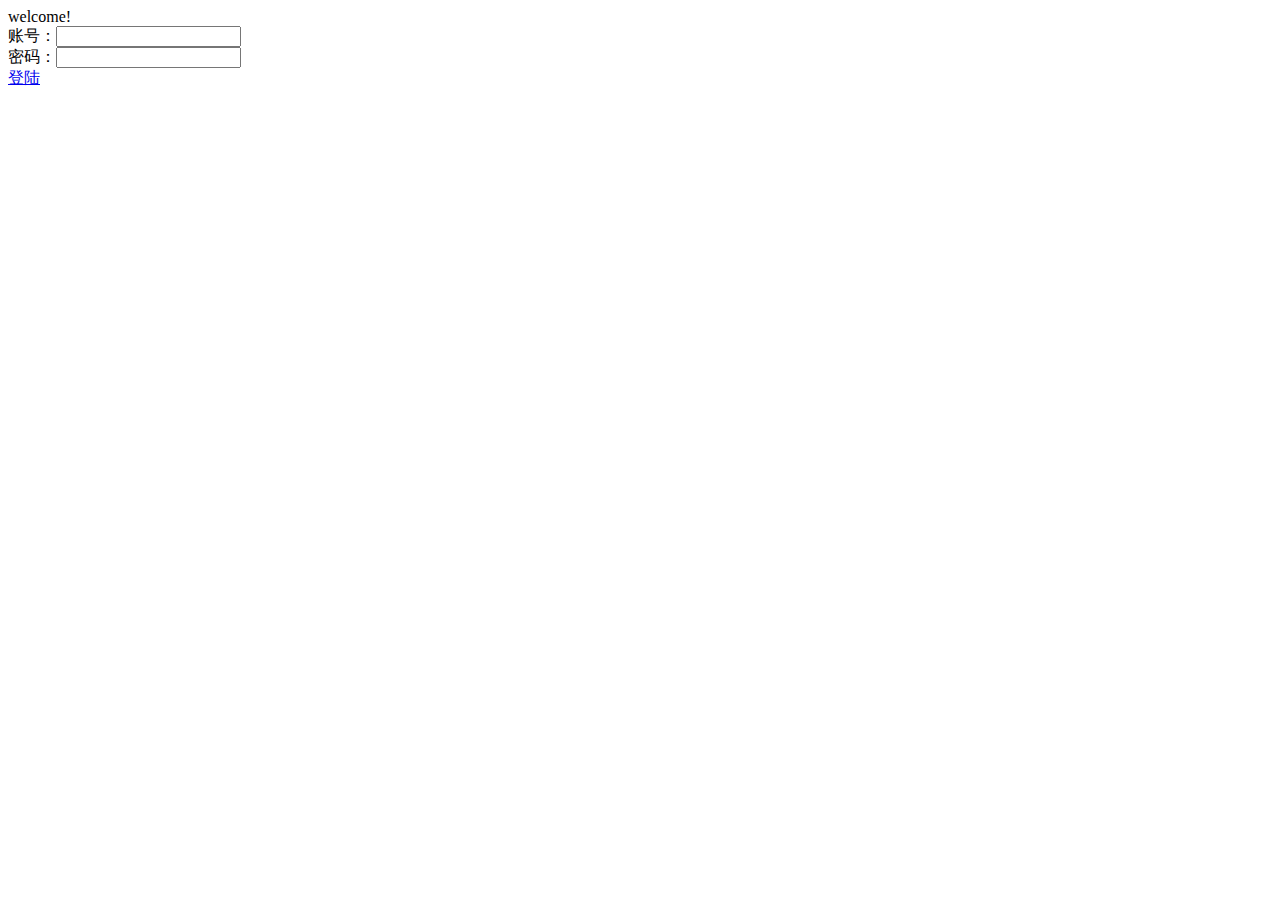
==== src/main/webapp/gentleman/gt_login/login.html @ 512e06ec "项目搭建" ====
<!DOCTYPE html>
<html lang="en">
<head>
	<title>login</title>
	<meta charset="utf-8">
    <meta http-equiv="X-UA-Compatible" content="IE=edge">
</head>
<body>
	welcome!<br>
	<span>账号：</span></span><input type="text" name="" id="number"><br>
	<span>密码：</span></span><input type="password" name="" id="password"><br>
	<a href="javascript:void(0)" id="login">登陆</a>


	<!-- 引用公用的js -->
	<script type="text/javascript" src="public/js/jquery.js"></script>
	<script type="text/javascript" src="public/js/invoker.js"></script>
	<!-- 引用本页面的js -->
	<script type="text/javascript" src="js/login.js"></script>
</body>
</html>
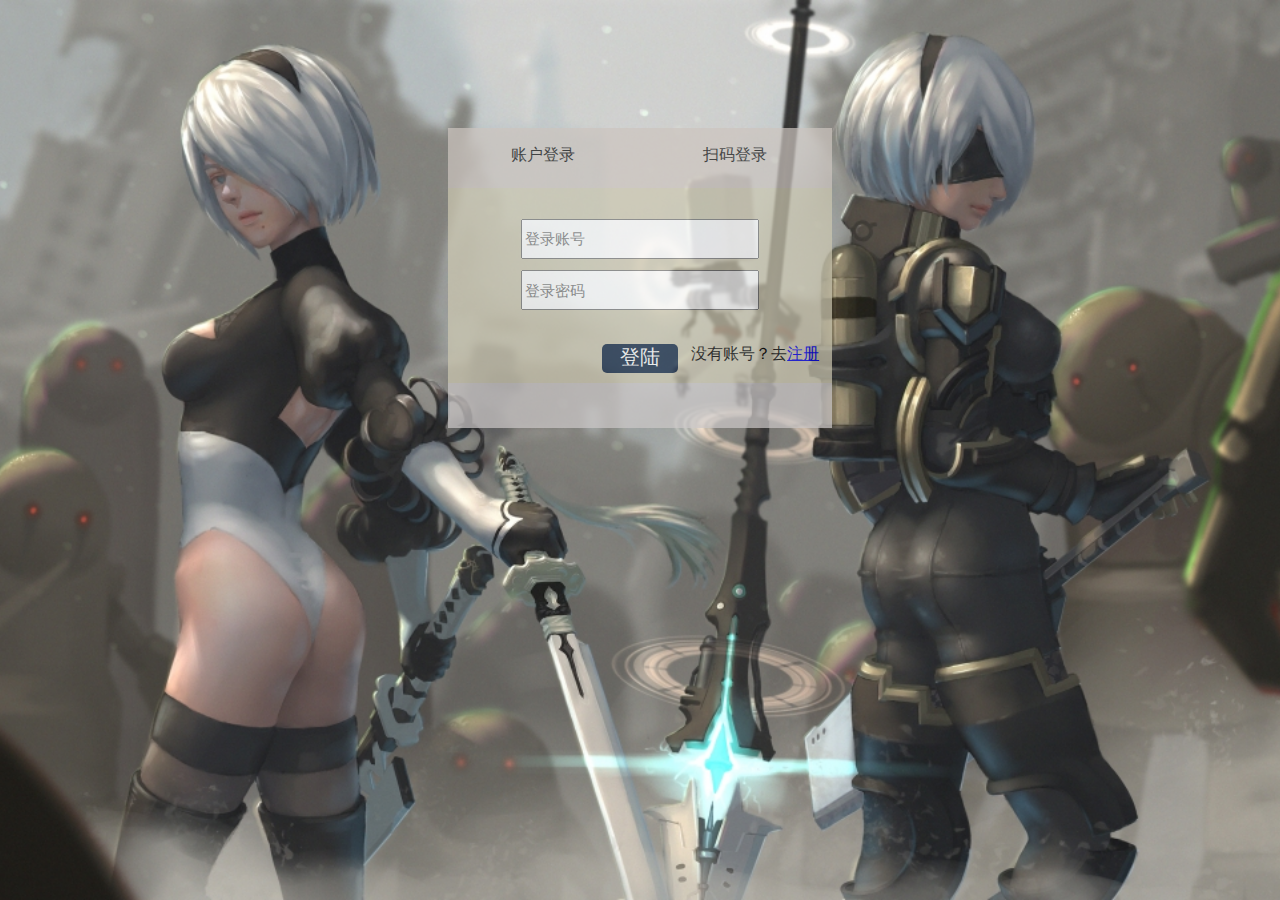
==== commit ecccc2ab: "登录" ====
--- a/src/main/webapp/gentleman/gt_login/login.html
+++ b/src/main/webapp/gentleman/gt_login/login.html
@@ -4,17 +4,44 @@
 	<title>login</title>
 	<meta charset="utf-8">
     <meta http-equiv="X-UA-Compatible" content="IE=edge">
+	<link rel="stylesheet" type="text/css" href="css/login.css">
 </head>
-<body>
-	welcome!<br>
-	<span>账号：</span></span><input type="text" name="" id="number"><br>
-	<span>密码：</span></span><input type="password" name="" id="password"><br>
-	<a href="javascript:void(0)" id="login">登陆</a>
+<body class="body">
+	<div class="home">
+		<div class="middle">
+			<div class="title">
+				<a href="javascript:void(0)" class="login_way_left">
+					<p class="login_font">
+						账户登录
+					</p>
+				</a>
+				<a href="javascript:void(0)" class="login_way_right">
+					<p class="login_font">
+						扫码登录
+					</p>
+				</a>
+			</div>
+			<div class="login_middle">
+				<div class="login_info">
+					<input class="number" type="text" name="" id="number" placeholder="登录账号"><br>
+					<input class="number" type="password" name="" id="password" placeholder="登录密码"><br>
+				</div>
+				<a href="javascript:void(0)" class="login_sub_a" id="login">
+						<span class="login_sub">登陆</span>
+				</a>
+				<div>
+					没有账号？去<a href="javascript:void(0)">注册</a>
+				</div>
+			</div>
+
+		</div>
+	</div>
 
 
 	<!-- 引用公用的js -->
 	<script type="text/javascript" src="public/js/jquery.js"></script>
 	<script type="text/javascript" src="public/js/invoker.js"></script>
+	<script type="text/javascript" src="public/js/utils.js"></script>
 	<!-- 引用本页面的js -->
 	<script type="text/javascript" src="js/login.js"></script>
 </body>
--- a/src/main/webapp/gentleman/gt_login/css/login.css
+++ b/src/main/webapp/gentleman/gt_login/css/login.css
@@ -0,0 +1,91 @@
+html {
+    height: 100%;
+    width:100%;
+
+    overflow-y: scroll;
+    overflow:auto;
+    margin: 0;
+}
+.body{
+    height: 100%;
+    width:100%;
+    text-align:center;
+    overflow:auto;
+    margin: 0;
+    background:url(../picture/2b_2.jpg)center no-repeat;
+    /*background-size: 100% 100%;*/
+    background-size: cover;
+}
+.home{
+    width: 100%;
+    height: 100%;
+    opacity: 0.7;
+}
+.login_info{
+    float: left;
+    margin-top: 5%;
+    height: 70%;
+    width: 100%;
+}
+.number{
+    font-size: 15px;
+    margin-top: 3%;
+    height: 25%;
+    width: 60%;
+
+}
+.middle{
+    float: left;
+    width: 30%;
+    height: 300px;
+    margin-top: 10%;
+    margin-left: 35%;
+    background: #CDC9C9;
+}
+.title{
+    height: 20%;
+    width: 100%;
+}
+.login_way_left{
+    float: left;
+    width: 50%;
+    height: 100%;
+    line-height: 100%;
+    color: #0C0C0C;
+    background: #CDC5BF;
+}
+.login_way_right{
+    float: left;
+    width: 50%;
+    height: 100%;
+    line-height: 100%;
+    color: #0C0C0C;
+    background: #CDC5BF;
+}
+.login_font{
+    float: left;
+    margin-top: 10%;
+    margin-left: 33%;
+}
+.login_middle{
+    height: 65%;
+    width: 100%;
+    background: #CDC8B1;
+}
+.login_sub_a{
+    float: left;
+    margin-left: 40%;
+    width: 20%;
+    height: 15%;
+    background: #0F2543;
+    text-decoration:none;
+    color: white;
+    font-size: 20px;
+    border-radius:5px;
+}
+/*.login_sub_a{
+    float: left;
+    width: 100%;
+    height: 100%;
+    margin-bottom: -10%;
+}*/
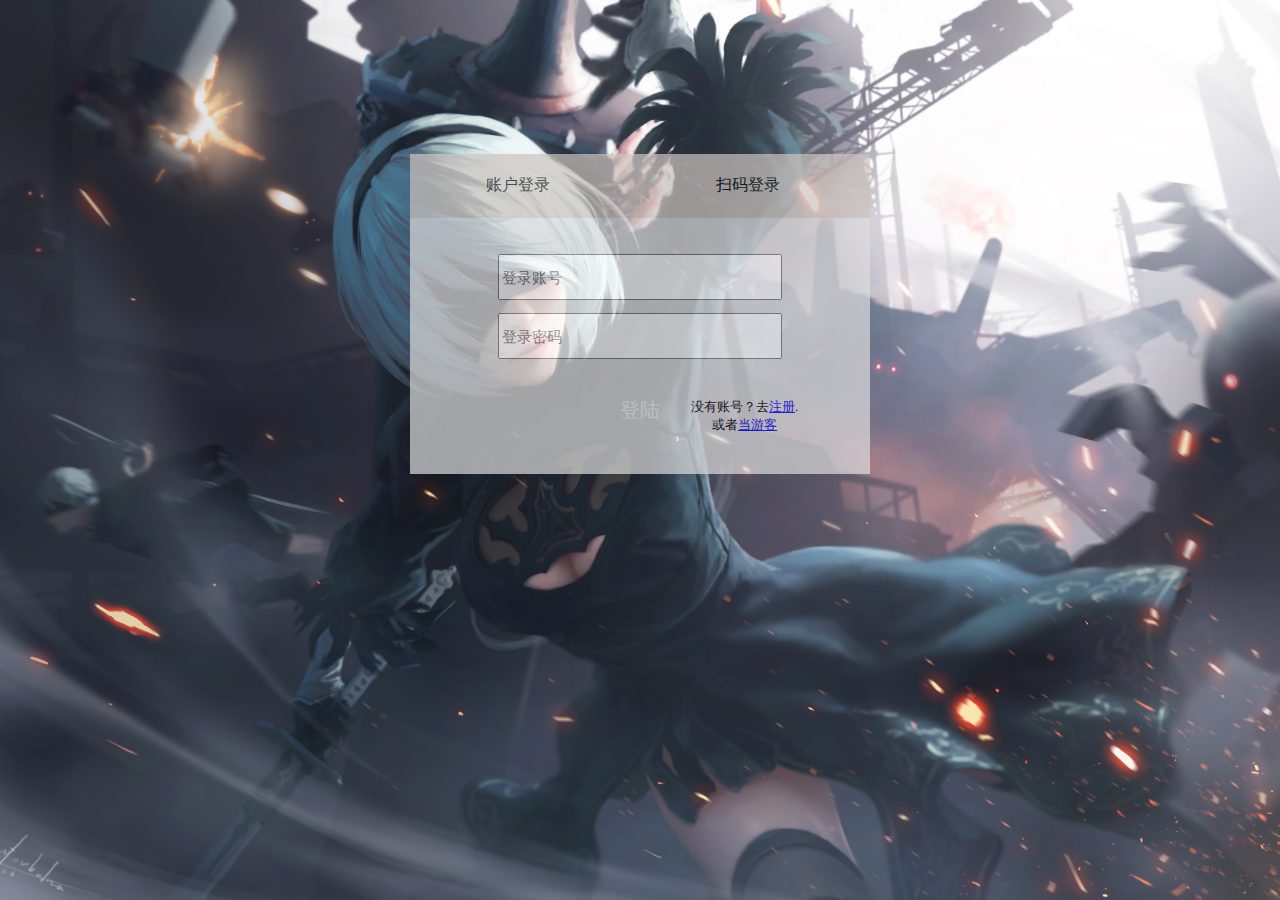
==== commit 390a889e: "基础代码" ====
--- a/src/main/webapp/gentleman/gt_login/login.html
+++ b/src/main/webapp/gentleman/gt_login/login.html
@@ -5,10 +5,12 @@
 	<meta charset="utf-8">
     <meta http-equiv="X-UA-Compatible" content="IE=edge">
 	<link rel="stylesheet" type="text/css" href="css/login.css">
+	<link rel="stylesheet" type="text/css" href="public/layui/css/layui.css">
 </head>
 <body class="body">
 	<div class="home">
-		<div class="middle">
+		<div class="login">
+			<div class="middle">
 			<div class="title">
 				<a href="javascript:void(0)" class="login_way_left">
 					<p class="login_font">
@@ -26,22 +28,26 @@
 					<input class="number" type="text" name="" id="number" placeholder="登录账号"><br>
 					<input class="number" type="password" name="" id="password" placeholder="登录密码"><br>
 				</div>
-				<a href="javascript:void(0)" class="login_sub_a" id="login">
-						<span class="login_sub">登陆</span>
+				<a href="javascript:void(0)" class="layui-btn login_sub_a" id="login">
+						<span data-method="confirmTrans">登陆</span>
 				</a>
-				<div>
-					没有账号？去<a href="javascript:void(0)">注册</a>
+				<div class="register">
+					没有账号？去<a href="javascript:void(0)">注册</a>.</br>
+					或者<a href="javascript:void(0)" id="visiter">当游客</a>
 				</div>
 			</div>
-
+		</div>
 		</div>
 	</div>
 
 
 	<!-- 引用公用的js -->
 	<script type="text/javascript" src="public/js/jquery.js"></script>
+	<script type="text/javascript" src="public/js/jquery.base64.js"></script>
+	<script type="text/javascript" src="public/layui/layui.js"></script>
 	<script type="text/javascript" src="public/js/invoker.js"></script>
 	<script type="text/javascript" src="public/js/utils.js"></script>
+	<!--<script type="text/javascript" src="public/js/Util_Invoker.js"></script>-->
 	<!-- 引用本页面的js -->
 	<script type="text/javascript" src="js/login.js"></script>
 </body>
--- a/src/main/webapp/gentleman/gt_login/css/login.css
+++ b/src/main/webapp/gentleman/gt_login/css/login.css
@@ -1,7 +1,6 @@
 html {
     height: 100%;
     width:100%;
-
     overflow-y: scroll;
     overflow:auto;
     margin: 0;
@@ -12,14 +11,13 @@
     text-align:center;
     overflow:auto;
     margin: 0;
-    background:url(../picture/2b_2.jpg)center no-repeat;
+    background:url(../picture/805843.jpg)center no-repeat;
     /*background-size: 100% 100%;*/
     background-size: cover;
 }
 .home{
     width: 100%;
     height: 100%;
-    opacity: 0.7;
 }
 .login_info{
     float: left;
@@ -34,13 +32,21 @@
     width: 60%;
 
 }
+.login{
+    float: left;
+    width: 40%;
+    height: 400px;
+    margin-top: 10%;
+    margin-left: 30%;
+    opacity: 0.7;
+}
 .middle{
     float: left;
-    width: 30%;
-    height: 300px;
-    margin-top: 10%;
-    margin-left: 35%;
-    background: #CDC9C9;
+    width: 90%;
+    height: 80%;
+    margin-top: 5%;
+    margin-left: 5%;
+    background: #DDDDDD;
 }
 .title{
     height: 20%;
@@ -68,20 +74,25 @@
     margin-left: 33%;
 }
 .login_middle{
-    height: 65%;
+    height: 70%;
     width: 100%;
-    background: #CDC8B1;
 }
 .login_sub_a{
     float: left;
     margin-left: 40%;
     width: 20%;
     height: 15%;
-    background: #0F2543;
+    /*background: #0F2543;*/
     text-decoration:none;
     color: white;
     font-size: 20px;
     border-radius:5px;
+}
+.register{
+    float: left;
+    font-size: 13px;
+    margin-top: 1px;
+    margin-left: 5px;
 }
 /*.login_sub_a{
     float: left;
